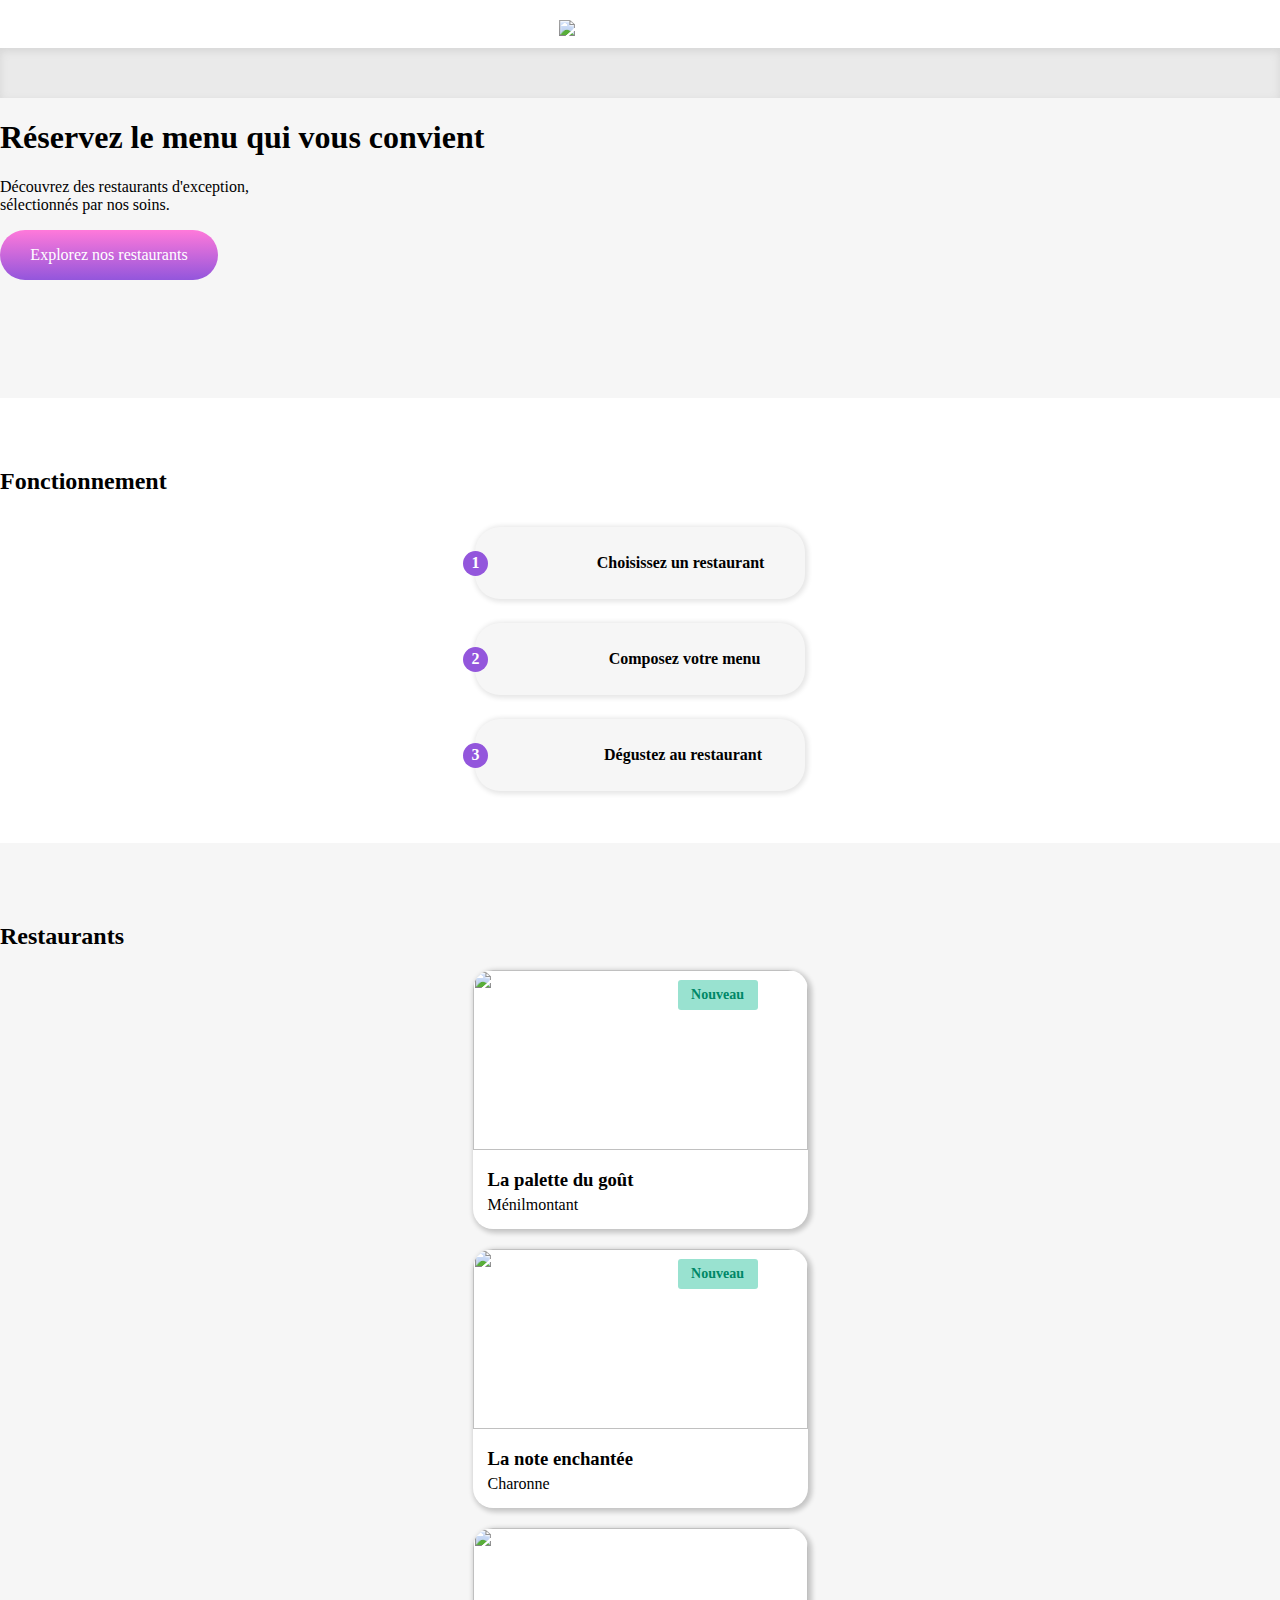
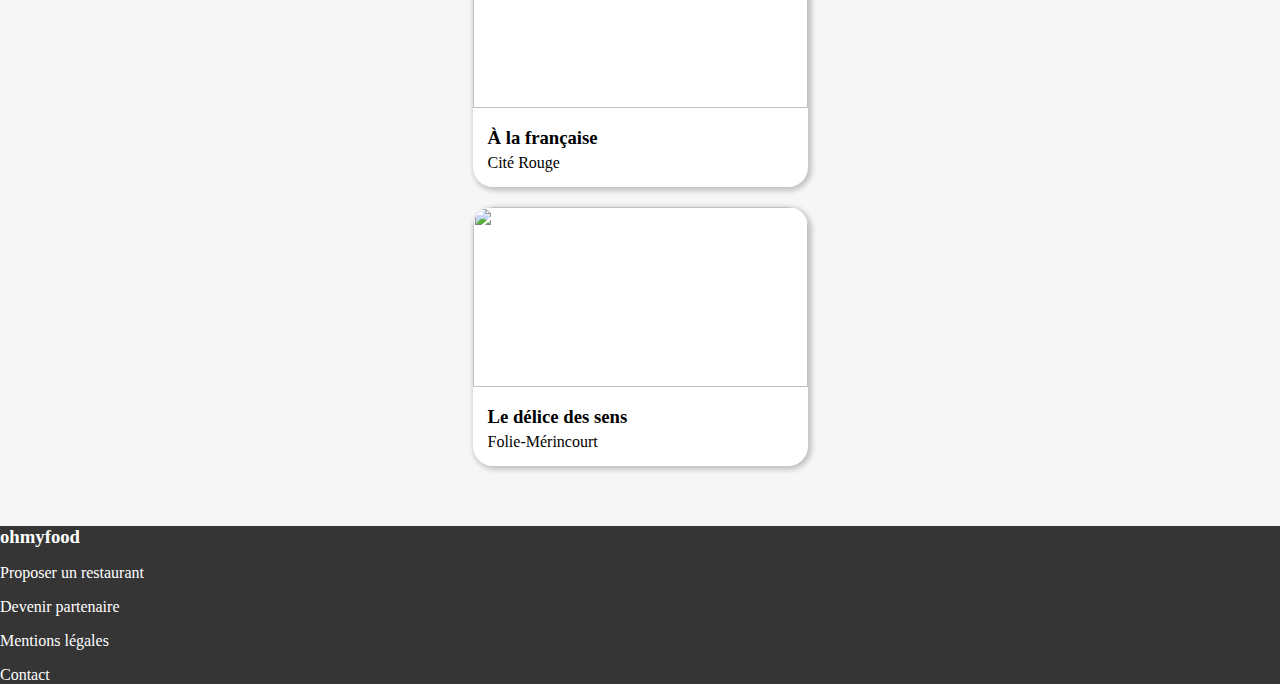
==== index.html @ 81ac6bda "cards p and h3" ====
<!DOCTYPE html>
<html lang="fr">
    <head>
        <meta charset="utf-8">
        <meta name="viewport" content="device-width, initial-scale=1" />
        <link rel="stylesheet" href="style.css">
        <script src="https://kit.fontawesome.com/7bc0871253.js" crossorigin="anonymous"></script>
        <title>Oh my food</title>
    </head>

    <body>
        <div class="body_warper">
            <header> <!--présent sur toutes les pages / juste le logo-->
                <div class="logo_header">
                    <img src="images/logo/ohmyfood.png">
                </div>
            </header>

            <section class="search"> <!-- zone de recherche-->
                <div class="search_location">
                    <i class="fas fa-map-marker-alt"></i><input type="text" class="input">
                </div>
                <div class="reservation">
                    <div class="reservation_flex">
                        <h1>Réservez le menu qui vous convient</h1>
                        <p>Découvrez des restaurants d'exception,<br>sélectionnés par nos soins.</p>
                        <div class="gradient_button"><p>Explorez nos restaurants</p></div>
                    </div>
                </div>
            </section>

            <section class="operation"> <!-- fonctionnement-->
                <div class="op_warper"> <!-- bloc fonctionnement-->
                    <h2>Fonctionnement</h2>
                    <div class="op_center">
                        <div class="choose"> <!-- 1/3 choisissez ... -->
                            <div class="number">
                                <p>1</p>
                            </div>
                            <div class="warper_align">
                                <i class="fas fa-mobile-alt"></i>
                                <p>Choisissez un restaurant</p>
                            </div>    
                        </div>
                        <div class="compose"><!-- 2/3 composez ... -->
                            <div class="number">
                                <p>2</p>
                            </div>
                            <div class="warper_align">
                                <i class="fas fa-list-ul"></i>
                                <p>Composez votre menu</p>
                            </div>
                        </div>
                        <div class="taste"><!-- 3/3 dégustez ... -->
                            <div class="number">
                                <p>3</p>
                            </div>
                            <div class="warper_align">
                                <i class="fas fa-store"></i>
                                <p>Dégustez au restaurant</p>
                            </div>
                        </div>
                    </div>
                </div>

            </section>

            <section class="menus"> <!-- présentation des menus-->
                <div class="restaurants">
                    <h2>Restaurants</h2>
                    <div class="card_warper">
                        <div class="card"> <!-- 1/4 -->
                            <div class="new"><p class="green_new">Nouveau</p></div>
                            <div class="image">
                                <img src="images/restaurants/jay-wennington-N_Y88TWmGwA-unsplash.jpg">
                            </div>
                            <h3>La palette du goût</h3>
                            <p class="town">Ménilmontant</p>
                            <div class="heart"></div> <!-- icon coeur à mettre -->
                        </div>
                        <div class="card"> <!-- 2/4 -->
                            <div class="new"><p class="green_new">Nouveau</p></div>
                            <div class="image">
                                <img src="images/restaurants/stil-u2Lp8tXIcjw-unsplash.jpg">
                            </div>
                            <h3>La note enchantée</h3>
                            <p class="town">Charonne</p>
                            <div class="heart"></div> <!-- icon coeur à mettre -->
                        </div>
                        <div class="card"> <!-- 3/4 -->
                            <div class="image">
                                <img src="images/restaurants/toa-heftiba-DQKerTsQwi0-unsplash.jpg">
                            </div>
                            <h3>À la française</h3>
                            <p class="town">Cité Rouge</p>
                            <div class="heart"></div> <!-- icon coeur à mettre -->
                        </div>
                        <div class="card"> <!-- 4/4 -->
                            <div class="image">
                                <img src="images/restaurants/louis-hansel-shotsoflouis-qNBGVyOCY8Q-unsplash.jpg">
                            </div>
                            <h3>Le délice des sens</h3>
                            <p class="town">Folie-Mérincourt</p>
                            <div class="heart"></div> <!-- icon coeur à mettre -->
                        </div>
                    </div>
                </div>
            </section>

            <footer> <!-- présent sur toutes les pages / contact renvoie à une adresse mail-->
                <div class="footer">
                    <h3>ohmyfood</h3>
                    <p><i class="fas fa-utensils"></i>Proposer un restaurant</p>
                    <P><i class="fas fa-hands-helping"></i>Devenir partenaire</P>
                    <p>Mentions légales</p>
                    <p>Contact</p>
                </div>
            </footer>
        </div> <!--fin div .body_warper-->
    </body>

</html>
---- style.css ----
/* Css */

/* Polices */
@font-face
{
    font-family: 'Shrikhand';
    src: url('polices/Shrikhand-Regular.ttf');
    font-family: 'Roboto';
    src: url('polices/Roboto-Regular.ttf');
}

/* Styles généraux */
body
{
    margin: 0;
    font-family: 'Roboto';
}
.body_warper
{
    max-width: 1600px;
    margin: 0 auto;
}
.image img
    {
        width:335px;
        height:180px;
        object-fit: cover;
        border-radius: 20px 20px 0 0;
    }
.number
{
    background-color: #9356DC;
    width: 25px;
    height: 25px;
    border-radius: 25px;display: flex;
    align-items: center;
    justify-content: center;
    position: absolute;
    left: 0;
    bottom: 35px;
}
.fa-mobile-alt, .fa-list-ul
{
    color:#7e7e7e;
    font-size:20px;
}
.fa-store
{
    color: #9356DC;
    font-size:20px;
}

.operation p
{
    font-weight:900;
}
/* Header */
.logo_header
{
    display: flex;
    justify-content: center;
    margin-top: 20px;
    margin-bottom: 12px;
}
.logo_header img
{
    width:163px;
}
/* Section */
.menus, .search
{
    background-color: #f6f6f6;
}
/* Search */
.search_location
{
    background-color: #eaeaea;
    display: flex;
    align-items: center;
    justify-content: center;
    height: 50px;
    box-shadow: inset 0px 3px 8px 0px #d5d5d5;
}
.fa-map-marker-alt
{
    color:#353535
}
.input
{
    border:none;
    background-color: #eaeaea;
    font-family: 'Roboto';
    margin-left: 10px;
    color:#353535
}
.search
{
    height: 350px;
}
.gradient_button
{
    width: 218px;
    height: 50px;
    background: linear-gradient(#FF79DA, #9356DC);
    border-radius: 30px;
    display: flex;
    align-items: center;
    justify-content: center;
}
.gradient_button p
{
    color:white;
}
/* Fonctionnement */
.warper_align
{
    display: flex;
    align-items: center;
    justify-content: space-around;
    width: 330px;
    height: 72px;
    background-color: #f6f6f6;
    border-radius: 25px;
    box-shadow: 1px 1px 5px 2px rgba(0, 0, 0, 0.1);
}
.op_center
{
    display: flex;
    flex-direction: column;
    align-items: center;
}
.choose, .compose, .taste
{
    position: relative;
    padding:12px;
}
.number p
{
    color: white;
}
.operation
{
    padding: 50px 0 40px 0;
}
/* Restaurants */
.new
{
    background-color: #99E2D0;
    position: absolute;
    left: 205px;
    top: 10px;
    width: 80px;
    height: 30px;
    display: flex;
    align-items: center;
    justify-content: center;
    border-radius: 3px;
}
.new p
{
    color:#008766;
    font-size: 14px;
    font-weight: bold;
}
.card
{   background-color: white;
    margin-bottom: 20px;
    border-radius: 20px;
    box-shadow: 2px 2px 5px 2px rgba(0, 0, 0, 0.2);
    max-width: 335px;
    position: relative;
}
.card_warper
{
    display: flex;
    flex-direction: column;
    align-items: center;
}
.menus
{
    padding: 60px 0 40px 0;
}
.card h3 
{
    margin: 15px 0 0 15px;
}
.card .town
{
    margin: 5px 0 15px 15px;
}
/* Footer */
footer
{
    background-color: #353535;
}
.fa-utensils, .fa-hands-helping
{
    color:white;
}
footer p
{
    color: white;
}
footer h3
{
    font-family: 'Shrikhand';
    color:white;
    margin:0;
}
/* Mobile */
@media all and (min-width:375px) and (max-width:500px)
{
    .image img
    {
        width:300px;
        height:180px;
        object-fit: cover;
    }
    footer
    {
        padding:20px;
    }
}
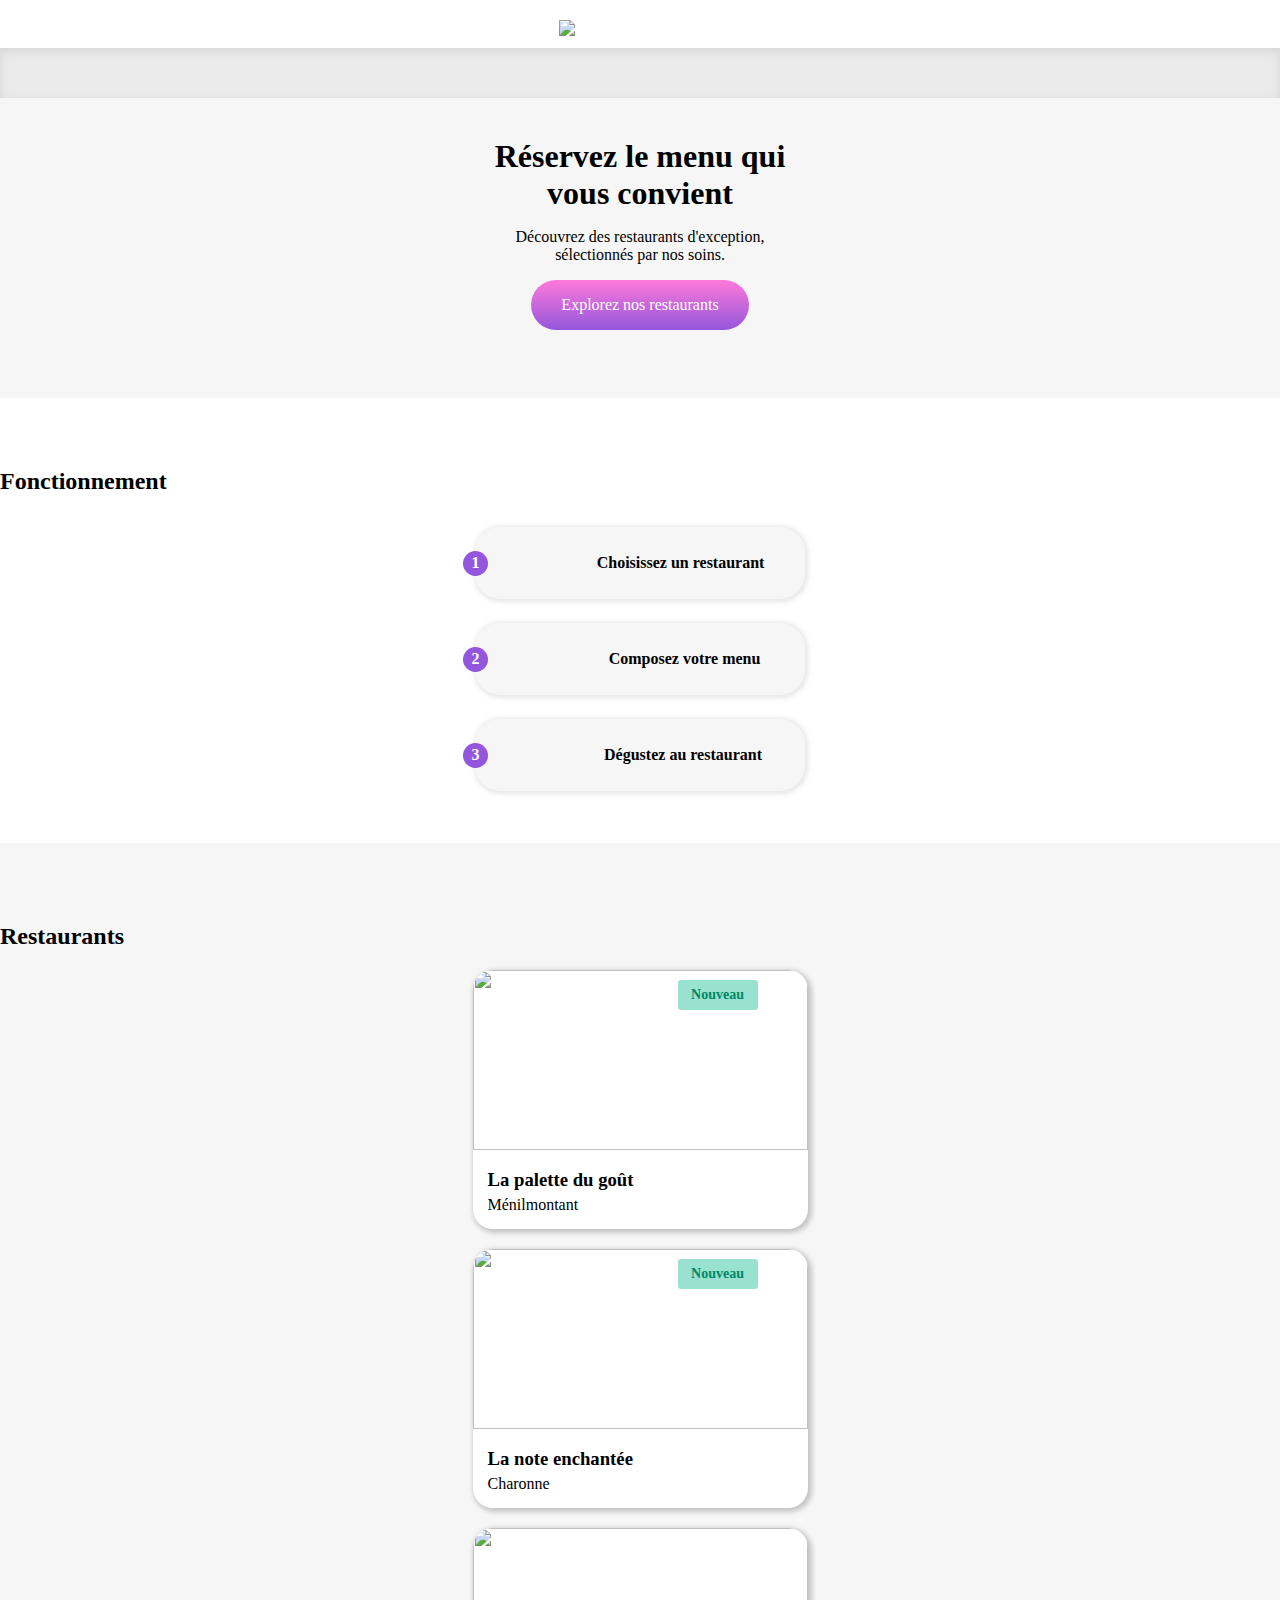
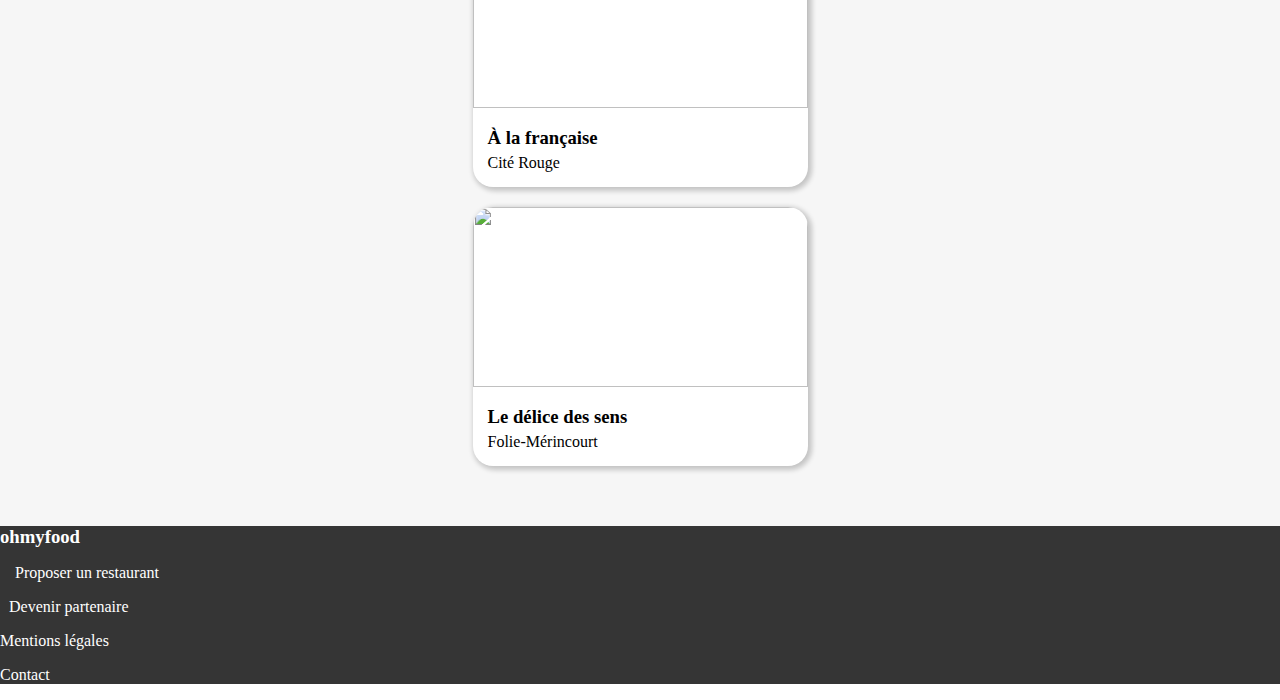
==== commit 9844afd8: "index 1st draft" ====
--- a/index.html
+++ b/index.html
@@ -22,7 +22,7 @@
                 </div>
                 <div class="reservation">
                     <div class="reservation_flex">
-                        <h1>Réservez le menu qui vous convient</h1>
+                        <h1>Réservez le menu qui<br> vous convient</h1>
                         <p>Découvrez des restaurants d'exception,<br>sélectionnés par nos soins.</p>
                         <div class="gradient_button"><p>Explorez nos restaurants</p></div>
                     </div>
@@ -55,7 +55,7 @@
                             <div class="number">
                                 <p>3</p>
                             </div>
-                            <div class="warper_align">
+                            <div class="warper_align color_hover">
                                 <i class="fas fa-store"></i>
                                 <p>Dégustez au restaurant</p>
                             </div>
@@ -71,6 +71,7 @@
                     <div class="card_warper">
                         <div class="card"> <!-- 1/4 -->
                             <div class="new"><p class="green_new">Nouveau</p></div>
+                            <div class="heart"><i class="far fa-heart"></i></div>
                             <div class="image">
                                 <img src="images/restaurants/jay-wennington-N_Y88TWmGwA-unsplash.jpg">
                             </div>
@@ -80,6 +81,7 @@
                         </div>
                         <div class="card"> <!-- 2/4 -->
                             <div class="new"><p class="green_new">Nouveau</p></div>
+                            <div class="heart"><i class="far fa-heart"></i></div>
                             <div class="image">
                                 <img src="images/restaurants/stil-u2Lp8tXIcjw-unsplash.jpg">
                             </div>
@@ -88,6 +90,7 @@
                             <div class="heart"></div> <!-- icon coeur à mettre -->
                         </div>
                         <div class="card"> <!-- 3/4 -->
+                            <div class="heart"><i class="far fa-heart"></i></div>
                             <div class="image">
                                 <img src="images/restaurants/toa-heftiba-DQKerTsQwi0-unsplash.jpg">
                             </div>
@@ -96,6 +99,7 @@
                             <div class="heart"></div> <!-- icon coeur à mettre -->
                         </div>
                         <div class="card"> <!-- 4/4 -->
+                            <div class="heart"><i class="far fa-heart"></i></div>
                             <div class="image">
                                 <img src="images/restaurants/louis-hansel-shotsoflouis-qNBGVyOCY8Q-unsplash.jpg">
                             </div>
--- a/style.css
+++ b/style.css
@@ -54,6 +54,10 @@
 {
     font-weight:900;
 }
+a
+{
+    text-decoration:none;
+}
 /* Header */
 .logo_header
 {
@@ -110,6 +114,21 @@
 .gradient_button p
 {
     color:white;
+}
+.reservation p
+{
+    text-align: center;
+}
+.reservation h1
+{
+    text-align: center;
+    margin: 40px 0 0 0;
+}
+.reservation_flex
+{
+    display: flex;
+    flex-direction: column;
+    align-items: center;
 }
 /* Fonctionnement */
 .warper_align
@@ -122,6 +141,10 @@
     background-color: #f6f6f6;
     border-radius: 25px;
     box-shadow: 1px 1px 5px 2px rgba(0, 0, 0, 0.1);
+}
+.warper_align .color_hover:hover
+{
+    background-color: #f5edff;
 }
 .op_center
 {
@@ -188,6 +211,16 @@
 {
     margin: 5px 0 15px 15px;
 }
+.fa-heart
+{
+    font-size: 20px;
+}
+.heart 
+{
+    position: absolute;
+    top: 205px;
+    right: 30px;
+}
 /* Footer */
 footer
 {
@@ -196,6 +229,14 @@
 .fa-utensils, .fa-hands-helping
 {
     color:white;
+}
+.fa-utensils
+{
+    margin-right: 15px;
+}
+.fa-hands-helping
+{
+    margin-right: 9px;
 }
 footer p
 {
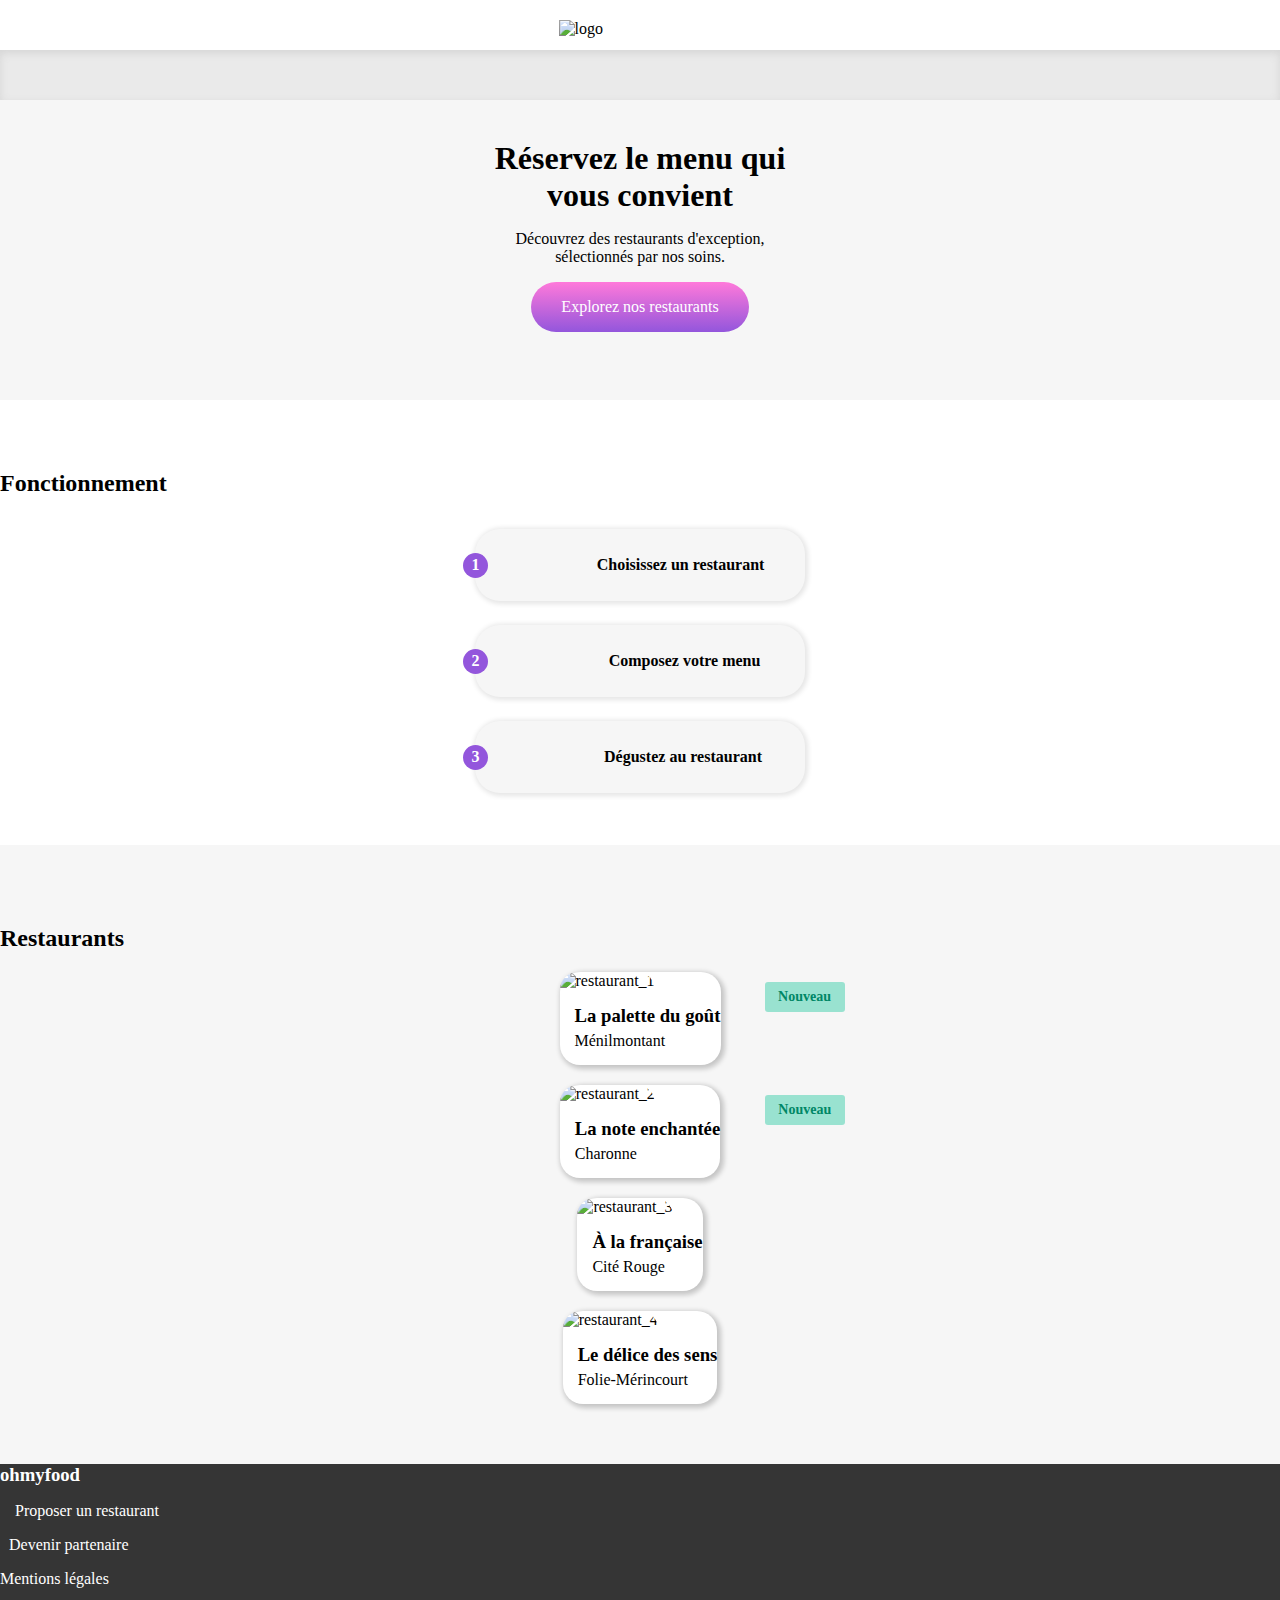
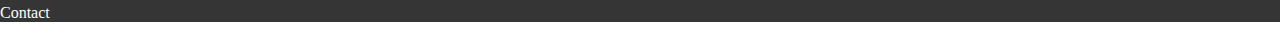
==== commit 04fcb79f: "pages 1st features draft" ====
--- a/index.html
+++ b/index.html
@@ -12,7 +12,7 @@
         <div class="body_warper">
             <header> <!--présent sur toutes les pages / juste le logo-->
                 <div class="logo_header">
-                    <img src="images/logo/ohmyfood.png">
+                    <img src="images/logo/ohmyfood.png" alt="logo">
                 </div>
             </header>
 
@@ -55,7 +55,7 @@
                             <div class="number">
                                 <p>3</p>
                             </div>
-                            <div class="warper_align color_hover">
+                            <div class="warper_align color">
                                 <i class="fas fa-store"></i>
                                 <p>Dégustez au restaurant</p>
                             </div>
@@ -73,7 +73,7 @@
                             <div class="new"><p class="green_new">Nouveau</p></div>
                             <div class="heart"><i class="far fa-heart"></i></div>
                             <div class="image">
-                                <img src="images/restaurants/jay-wennington-N_Y88TWmGwA-unsplash.jpg">
+                                <img src="images/restaurants/jay-wennington-N_Y88TWmGwA-unsplash.jpg" alt="restaurant_1">
                             </div>
                             <h3>La palette du goût</h3>
                             <p class="town">Ménilmontant</p>
@@ -83,7 +83,7 @@
                             <div class="new"><p class="green_new">Nouveau</p></div>
                             <div class="heart"><i class="far fa-heart"></i></div>
                             <div class="image">
-                                <img src="images/restaurants/stil-u2Lp8tXIcjw-unsplash.jpg">
+                                <img src="images/restaurants/stil-u2Lp8tXIcjw-unsplash.jpg" alt="restaurant_2">
                             </div>
                             <h3>La note enchantée</h3>
                             <p class="town">Charonne</p>
@@ -92,7 +92,7 @@
                         <div class="card"> <!-- 3/4 -->
                             <div class="heart"><i class="far fa-heart"></i></div>
                             <div class="image">
-                                <img src="images/restaurants/toa-heftiba-DQKerTsQwi0-unsplash.jpg">
+                                <img src="images/restaurants/toa-heftiba-DQKerTsQwi0-unsplash.jpg" alt="restaurant_3">
                             </div>
                             <h3>À la française</h3>
                             <p class="town">Cité Rouge</p>
@@ -101,7 +101,7 @@
                         <div class="card"> <!-- 4/4 -->
                             <div class="heart"><i class="far fa-heart"></i></div>
                             <div class="image">
-                                <img src="images/restaurants/louis-hansel-shotsoflouis-qNBGVyOCY8Q-unsplash.jpg">
+                                <img src="images/restaurants/louis-hansel-shotsoflouis-qNBGVyOCY8Q-unsplash.jpg" alt="restaurant_4">
                             </div>
                             <h3>Le délice des sens</h3>
                             <p class="town">Folie-Mérincourt</p>
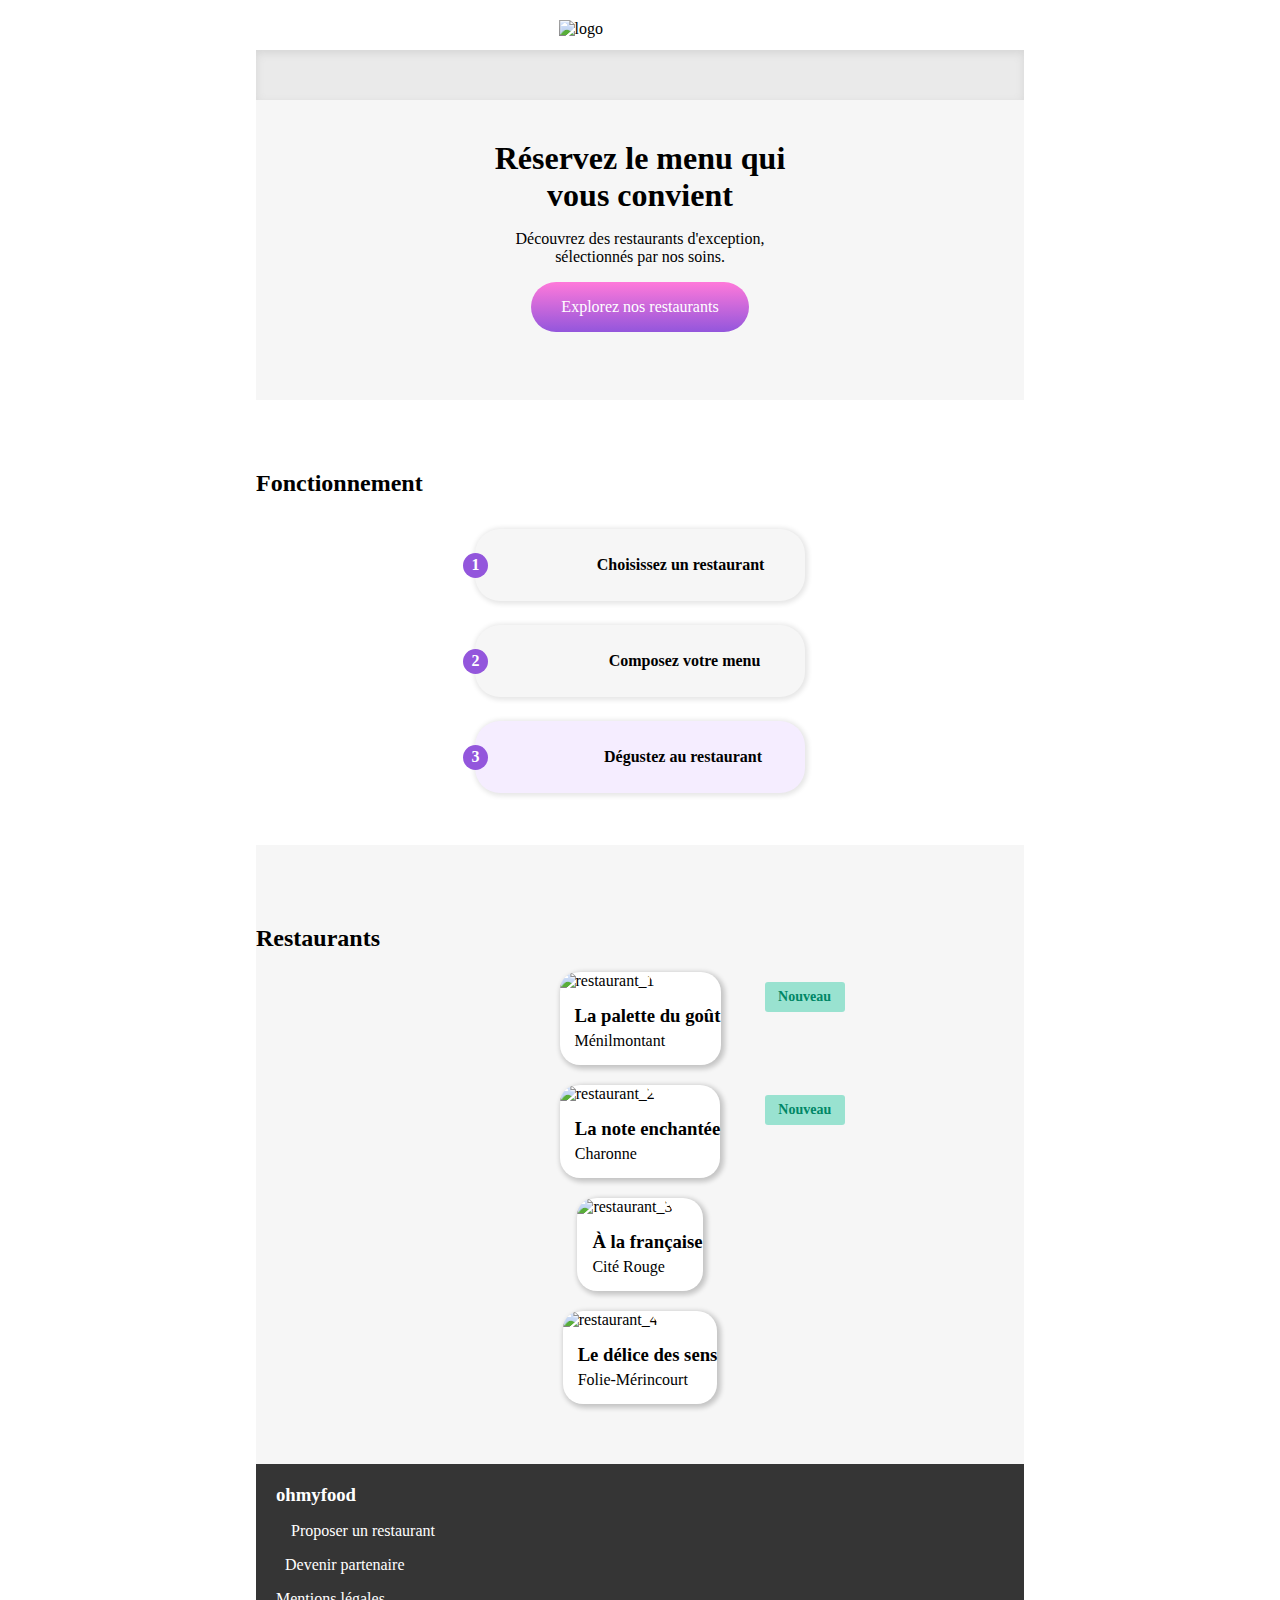
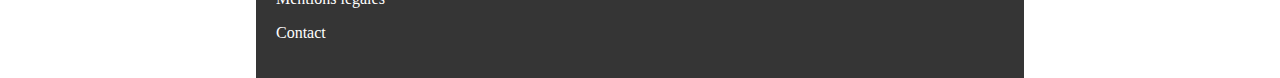
==== commit 494cc1ae: "heart color hover tests" ====
--- a/index.html
+++ b/index.html
@@ -91,6 +91,7 @@
                         </div>
                         <div class="card"> <!-- 3/4 -->
                             <div class="heart"><i class="far fa-heart"></i></div>
+                            <div class="heart color_hover"><i class="fas fa-heart"></i></div>
                             <div class="image">
                                 <img src="images/restaurants/toa-heftiba-DQKerTsQwi0-unsplash.jpg" alt="restaurant_3">
                             </div>
--- a/style.css
+++ b/style.css
@@ -17,7 +17,7 @@
 }
 .body_warper
 {
-    max-width: 1600px;
+    max-width: 768px;
     margin: 0 auto;
 }
 .image img
@@ -142,7 +142,7 @@
     border-radius: 25px;
     box-shadow: 1px 1px 5px 2px rgba(0, 0, 0, 0.1);
 }
-.warper_align .color_hover:hover
+.color
 {
     background-color: #f5edff;
 }
@@ -213,7 +213,7 @@
 }
 .fa-heart
 {
-    font-size: 20px;
+    font-size: 21px;
 }
 .heart 
 {
@@ -221,10 +221,27 @@
     top: 205px;
     right: 30px;
 }
+.heart:hover
+{
+    display:hidden;
+}
+.color_hover:hover
+{
+    cursor: pointer;
+    background: -webkit-linear-gradient(#FF79DA, #9356DC);
+    background-clip: text;
+    -webkit-background-clip: text;
+    -webkit-text-fill-color: transparent;
+}
+.color_hover
+{
+    display: hidden;
+}
 /* Footer */
 footer
 {
     background-color: #353535;
+    padding:20px;
 }
 .fa-utensils, .fa-hands-helping
 {
@@ -249,16 +266,3 @@
     margin:0;
 }
 /* Mobile */
-@media all and (min-width:375px) and (max-width:500px)
-{
-    .image img
-    {
-        width:300px;
-        height:180px;
-        object-fit: cover;
-    }
-    footer
-    {
-        padding:20px;
-    }
-}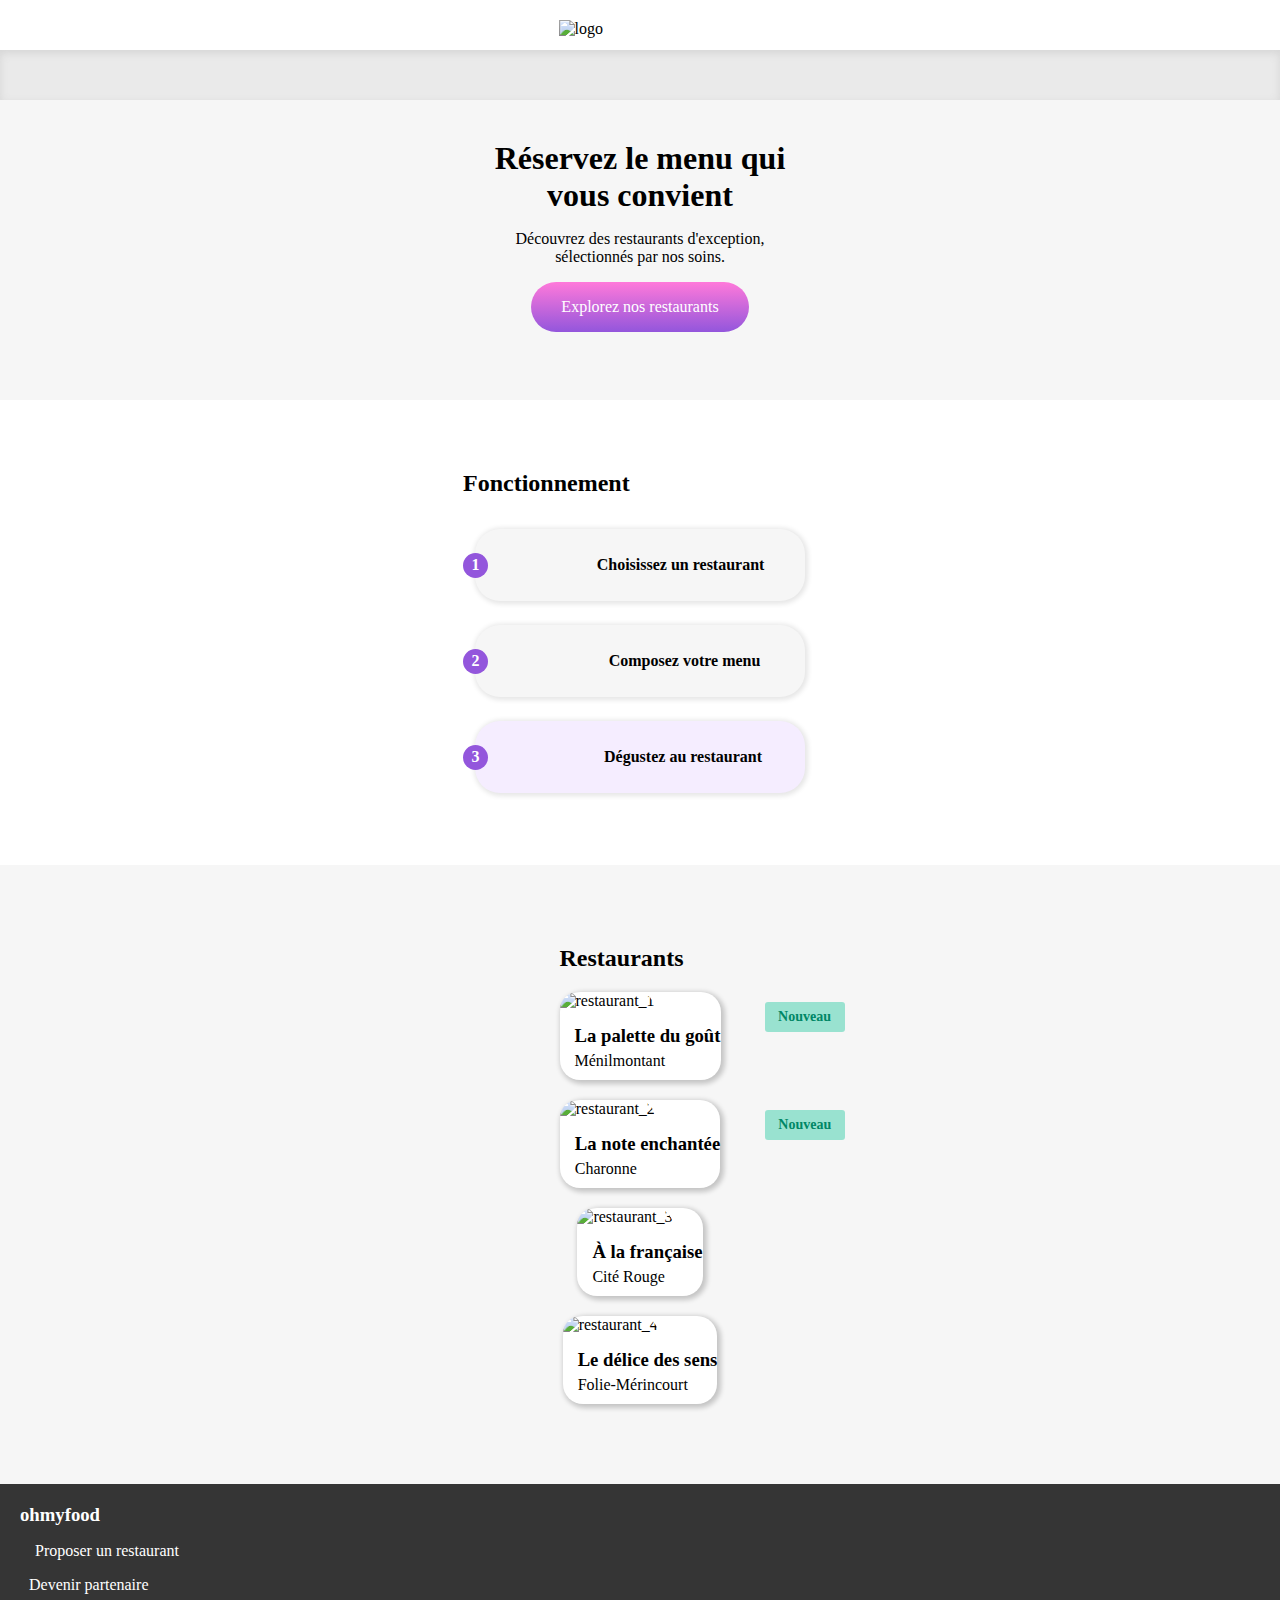
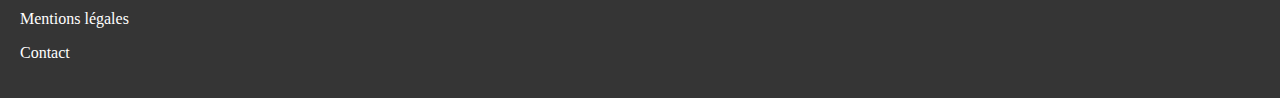
==== commit 416c4a1d: "adding anchor links to pages + aligning titles" ====
--- a/index.html
+++ b/index.html
@@ -9,7 +9,7 @@
     </head>
 
     <body>
-        <div class="body_warper">
+        <div class="body_wrapper">
             <header> <!--présent sur toutes les pages / juste le logo-->
                 <div class="logo_header">
                     <img src="images/logo/ohmyfood.png" alt="logo">
@@ -30,14 +30,14 @@
             </section>
 
             <section class="operation"> <!-- fonctionnement-->
-                <div class="op_warper"> <!-- bloc fonctionnement-->
+                <div class="op_wrapper"> <!-- bloc fonctionnement-->
                     <h2>Fonctionnement</h2>
                     <div class="op_center">
                         <div class="choose"> <!-- 1/3 choisissez ... -->
                             <div class="number">
                                 <p>1</p>
                             </div>
-                            <div class="warper_align">
+                            <div class="wrapper_align">
                                 <i class="fas fa-mobile-alt"></i>
                                 <p>Choisissez un restaurant</p>
                             </div>    
@@ -46,7 +46,7 @@
                             <div class="number">
                                 <p>2</p>
                             </div>
-                            <div class="warper_align">
+                            <div class="wrapper_align">
                                 <i class="fas fa-list-ul"></i>
                                 <p>Composez votre menu</p>
                             </div>
@@ -55,7 +55,7 @@
                             <div class="number">
                                 <p>3</p>
                             </div>
-                            <div class="warper_align color">
+                            <div class="wrapper_align color">
                                 <i class="fas fa-store"></i>
                                 <p>Dégustez au restaurant</p>
                             </div>
@@ -68,46 +68,54 @@
             <section class="menus"> <!-- présentation des menus-->
                 <div class="restaurants">
                     <h2>Restaurants</h2>
-                    <div class="card_warper">
-                        <div class="card"> <!-- 1/4 -->
-                            <div class="new"><p class="green_new">Nouveau</p></div>
-                            <div class="heart"><i class="far fa-heart"></i></div>
-                            <div class="image">
-                                <img src="images/restaurants/jay-wennington-N_Y88TWmGwA-unsplash.jpg" alt="restaurant_1">
+                    <div class="card_wrapper">
+                        <a href="palette_du_gout.html">
+                            <div class="card"> <!-- 1/4 -->
+                                <div class="new"><p class="green_new">Nouveau</p></div>
+                                <div class="heart"><i class="far fa-heart"></i></div>
+                                <div class="image">
+                                    <img src="images/restaurants/jay-wennington-N_Y88TWmGwA-unsplash.jpg" alt="restaurant_1">
+                                </div>
+                                <h3>La palette du goût</h3>
+                                <p class="town">Ménilmontant</p>
+                                <div class="heart"></div> <!-- icon coeur à mettre -->
                             </div>
-                            <h3>La palette du goût</h3>
-                            <p class="town">Ménilmontant</p>
-                            <div class="heart"></div> <!-- icon coeur à mettre -->
-                        </div>
-                        <div class="card"> <!-- 2/4 -->
-                            <div class="new"><p class="green_new">Nouveau</p></div>
-                            <div class="heart"><i class="far fa-heart"></i></div>
-                            <div class="image">
-                                <img src="images/restaurants/stil-u2Lp8tXIcjw-unsplash.jpg" alt="restaurant_2">
+                        </a>
+                        <a href="note_enchantee.html">
+                            <div class="card"> <!-- 2/4 -->
+                                <div class="new"><p class="green_new">Nouveau</p></div>
+                                <div class="heart"><i class="far fa-heart"></i></div>
+                                <div class="image">
+                                    <img src="images/restaurants/stil-u2Lp8tXIcjw-unsplash.jpg" alt="restaurant_2">
+                                </div>
+                                <h3>La note enchantée</h3>
+                                <p class="town">Charonne</p>
+                                <div class="heart"></div> <!-- icon coeur à mettre -->
                             </div>
-                            <h3>La note enchantée</h3>
-                            <p class="town">Charonne</p>
-                            <div class="heart"></div> <!-- icon coeur à mettre -->
-                        </div>
-                        <div class="card"> <!-- 3/4 -->
-                            <div class="heart"><i class="far fa-heart"></i></div>
-                            <div class="heart color_hover"><i class="fas fa-heart"></i></div>
-                            <div class="image">
-                                <img src="images/restaurants/toa-heftiba-DQKerTsQwi0-unsplash.jpg" alt="restaurant_3">
+                        </a>
+                        <a href="a_la_francaise.html">
+                            <div class="card"> <!-- 3/4 -->
+                                <div class="heart"><i class="far fa-heart"></i></div>
+                                <div class="heart color_hover"><i class="fas fa-heart"></i></div>
+                                <div class="image">
+                                    <img src="images/restaurants/toa-heftiba-DQKerTsQwi0-unsplash.jpg" alt="restaurant_3">
+                                </div>
+                                <h3>À la française</h3>
+                                <p class="town">Cité Rouge</p>
+                                <div class="heart"></div> <!-- icon coeur à mettre -->
                             </div>
-                            <h3>À la française</h3>
-                            <p class="town">Cité Rouge</p>
-                            <div class="heart"></div> <!-- icon coeur à mettre -->
-                        </div>
-                        <div class="card"> <!-- 4/4 -->
-                            <div class="heart"><i class="far fa-heart"></i></div>
-                            <div class="image">
-                                <img src="images/restaurants/louis-hansel-shotsoflouis-qNBGVyOCY8Q-unsplash.jpg" alt="restaurant_4">
+                        </a>
+                        <a href="delice_des_sens.html">
+                            <div class="card"> <!-- 4/4 -->
+                                <div class="heart"><i class="far fa-heart"></i></div>
+                                <div class="image">
+                                    <img src="images/restaurants/louis-hansel-shotsoflouis-qNBGVyOCY8Q-unsplash.jpg" alt="restaurant_4">
+                                </div>
+                                <h3>Le délice des sens</h3>
+                                <p class="town">Folie-Mérincourt</p>
+                                <div class="heart"></div> <!-- icon coeur à mettre -->
                             </div>
-                            <h3>Le délice des sens</h3>
-                            <p class="town">Folie-Mérincourt</p>
-                            <div class="heart"></div> <!-- icon coeur à mettre -->
-                        </div>
+                        </a>
                     </div>
                 </div>
             </section>
@@ -118,10 +126,10 @@
                     <p><i class="fas fa-utensils"></i>Proposer un restaurant</p>
                     <P><i class="fas fa-hands-helping"></i>Devenir partenaire</P>
                     <p>Mentions légales</p>
-                    <p>Contact</p>
+                    <p><a href="mailto:ohmyfood@mail.com">Contact</a></p>
                 </div>
             </footer>
-        </div> <!--fin div .body_warper-->
+        </div> <!--fin div .body_wrapper-->
     </body>
 
 </html>--- a/style.css
+++ b/style.css
@@ -15,18 +15,13 @@
     margin: 0;
     font-family: 'Roboto';
 }
-.body_warper
-{
-    max-width: 768px;
-    margin: 0 auto;
-}
 .image img
-    {
-        width:335px;
-        height:180px;
-        object-fit: cover;
-        border-radius: 20px 20px 0 0;
-    }
+{
+    width:335px;
+    height:180px;
+    object-fit: cover;
+    border-radius: 20px 20px 0 0;
+}
 .number
 {
     background-color: #9356DC;
@@ -57,6 +52,7 @@
 a
 {
     text-decoration:none;
+    color: black;
 }
 /* Header */
 .logo_header
@@ -131,7 +127,7 @@
     align-items: center;
 }
 /* Fonctionnement */
-.warper_align
+.wrapper_align
 {
     display: flex;
     align-items: center;
@@ -163,7 +159,17 @@
 }
 .operation
 {
-    padding: 50px 0 40px 0;
+    padding: 30px 0 40px 0;
+}
+.op_wrapper
+{
+    padding:20px;
+    width: fit-content;
+    margin: 0 auto;
+}
+.op_wrapper h2
+{
+    display: inline-block;
 }
 /* Restaurants */
 .new
@@ -193,7 +199,7 @@
     max-width: 335px;
     position: relative;
 }
-.card_warper
+.card_wrapper
 {
     display: flex;
     flex-direction: column;
@@ -201,7 +207,17 @@
 }
 .menus
 {
-    padding: 60px 0 40px 0;
+    padding: 40px 0 40px 0;
+}
+.restaurants
+{
+    padding: 20px;
+    width: fit-content;
+    margin: 0 auto;
+}
+.restaurants h2
+{
+    display: inline-block;
 }
 .card h3 
 {
@@ -210,6 +226,7 @@
 .card .town
 {
     margin: 5px 0 15px 15px;
+    padding-bottom:10px;
 }
 .fa-heart
 {
@@ -265,4 +282,8 @@
     color:white;
     margin:0;
 }
+footer a
+{
+    color:white;
+}
 /* Mobile */
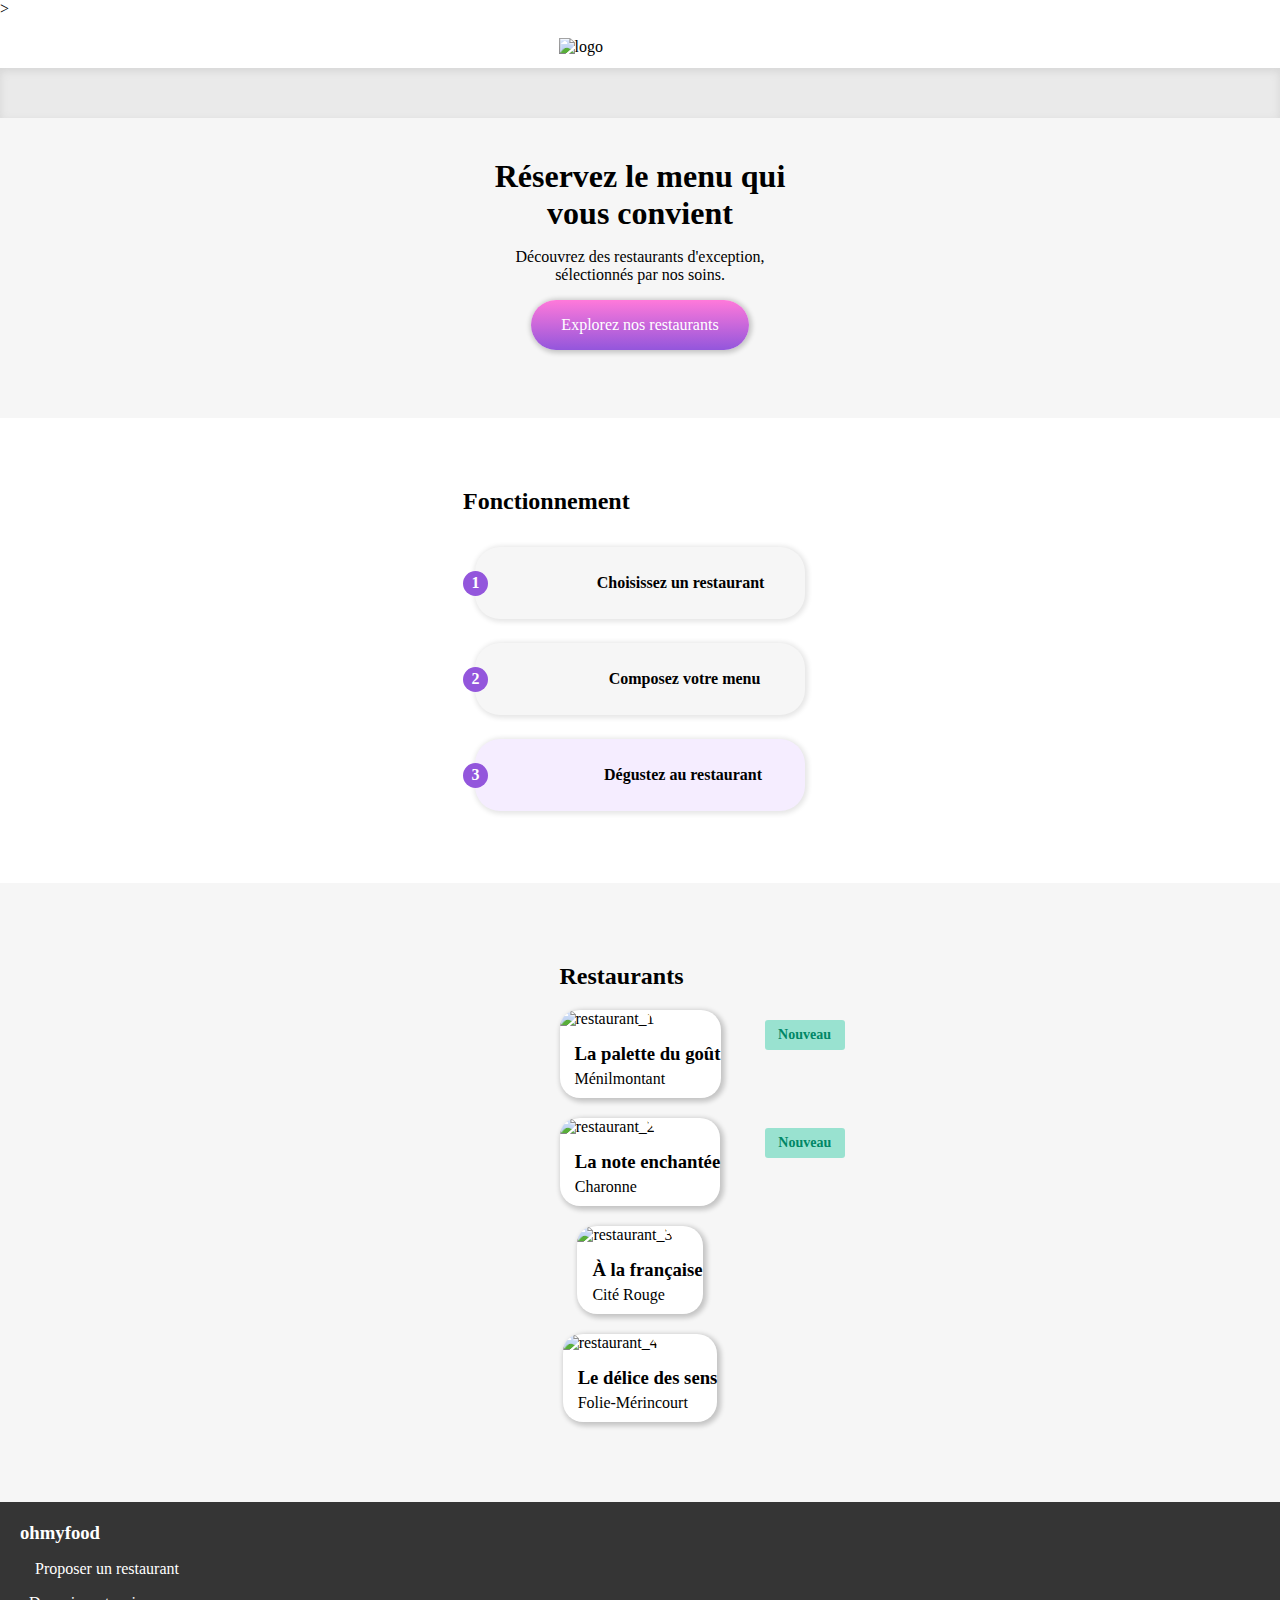
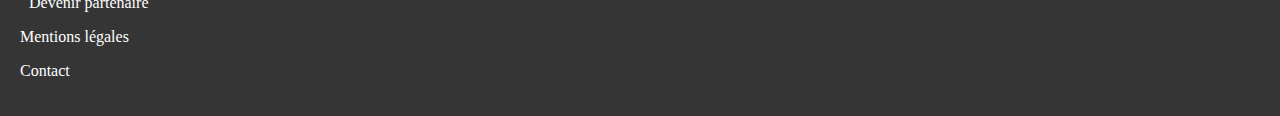
==== commit 960cb293: "heart animation all" ====
--- a/index.html
+++ b/index.html
@@ -4,12 +4,14 @@
         <meta charset="utf-8">
         <meta name="viewport" content="device-width, initial-scale=1" />
         <link rel="stylesheet" href="style.css">
+        <link rel="stylesheet" href="spinner.css">
         <script src="https://kit.fontawesome.com/7bc0871253.js" crossorigin="anonymous"></script>
         <title>Oh my food</title>
     </head>
 
     <body>
         <div class="body_wrapper">
+            <!-- rajouter une div avec classe pour l'animation du spinner -->>
             <header> <!--présent sur toutes les pages / juste le logo-->
                 <div class="logo_header">
                     <img src="images/logo/ohmyfood.png" alt="logo">
@@ -72,7 +74,10 @@
                         <a href="palette_du_gout.html">
                             <div class="card"> <!-- 1/4 -->
                                 <div class="new"><p class="green_new">Nouveau</p></div>
-                                <div class="heart"><i class="far fa-heart"></i></div>
+                                <div class="heart">
+                                    <i class="far fa-heart"></i>
+                                    <i class="fas fa-heart"></i>
+                                </div>
                                 <div class="image">
                                     <img src="images/restaurants/jay-wennington-N_Y88TWmGwA-unsplash.jpg" alt="restaurant_1">
                                 </div>
@@ -84,7 +89,10 @@
                         <a href="note_enchantee.html">
                             <div class="card"> <!-- 2/4 -->
                                 <div class="new"><p class="green_new">Nouveau</p></div>
-                                <div class="heart"><i class="far fa-heart"></i></div>
+                                <div class="heart">
+                                    <i class="far fa-heart"></i>
+                                    <i class="fas fa-heart"></i>
+                                </div>
                                 <div class="image">
                                     <img src="images/restaurants/stil-u2Lp8tXIcjw-unsplash.jpg" alt="restaurant_2">
                                 </div>
@@ -95,8 +103,10 @@
                         </a>
                         <a href="a_la_francaise.html">
                             <div class="card"> <!-- 3/4 -->
-                                <div class="heart"><i class="far fa-heart"></i></div>
-                                <div class="heart color_hover"><i class="fas fa-heart"></i></div>
+                                <div class="heart">
+                                    <i class="far fa-heart"></i>
+                                    <i class="fas fa-heart"></i>
+                                </div>
                                 <div class="image">
                                     <img src="images/restaurants/toa-heftiba-DQKerTsQwi0-unsplash.jpg" alt="restaurant_3">
                                 </div>
@@ -107,13 +117,15 @@
                         </a>
                         <a href="delice_des_sens.html">
                             <div class="card"> <!-- 4/4 -->
-                                <div class="heart"><i class="far fa-heart"></i></div>
+                                <div class="heart">
+                                    <i class="far fa-heart"></i>
+                                    <i class="fas fa-heart"></i>
+                                </div>
                                 <div class="image">
                                     <img src="images/restaurants/louis-hansel-shotsoflouis-qNBGVyOCY8Q-unsplash.jpg" alt="restaurant_4">
                                 </div>
                                 <h3>Le délice des sens</h3>
                                 <p class="town">Folie-Mérincourt</p>
-                                <div class="heart"></div> <!-- icon coeur à mettre -->
                             </div>
                         </a>
                     </div>
--- a/style.css
+++ b/style.css
@@ -106,6 +106,13 @@
     display: flex;
     align-items: center;
     justify-content: center;
+    box-shadow: 1px 1px 5px 2px rgba(0, 0, 0, 0.2);
+}
+.gradient_button:hover
+{
+    cursor: pointer;
+    background: linear-gradient(#F87ceb, #b866ed);
+    box-shadow: 1px 1px 5px 2px rgba(0, 0, 0, 0.4);
 }
 .gradient_button p
 {
@@ -232,28 +239,49 @@
 {
     font-size: 21px;
 }
-.heart 
+.heart .fas, .heart .far
 {
     position: absolute;
     top: 205px;
     right: 30px;
 }
-.heart:hover
-{
-    display:hidden;
-}
-.color_hover:hover
+.heart .fas
+{
+    opacity: 0;
+}
+.heart:hover >.fas
 {
     cursor: pointer;
     background: -webkit-linear-gradient(#FF79DA, #9356DC);
     background-clip: text;
     -webkit-background-clip: text;
     -webkit-text-fill-color: transparent;
-}
-.color_hover
-{
-    display: hidden;
-}
+    animation: opacity 800ms linear both;
+}
+@keyframes opacity
+{
+    from {
+        opacity:0;
+    }
+    to {
+        opacity:1;
+    }
+}
+.heart:hover >.far
+{
+    cursor: pointer;
+    animation: disparition 600ms linear both;
+}
+@keyframes disparition
+{
+    from {
+        opacity:1;
+    }
+    to {
+        opacity:0;
+    }
+}
+
 /* Footer */
 footer
 {
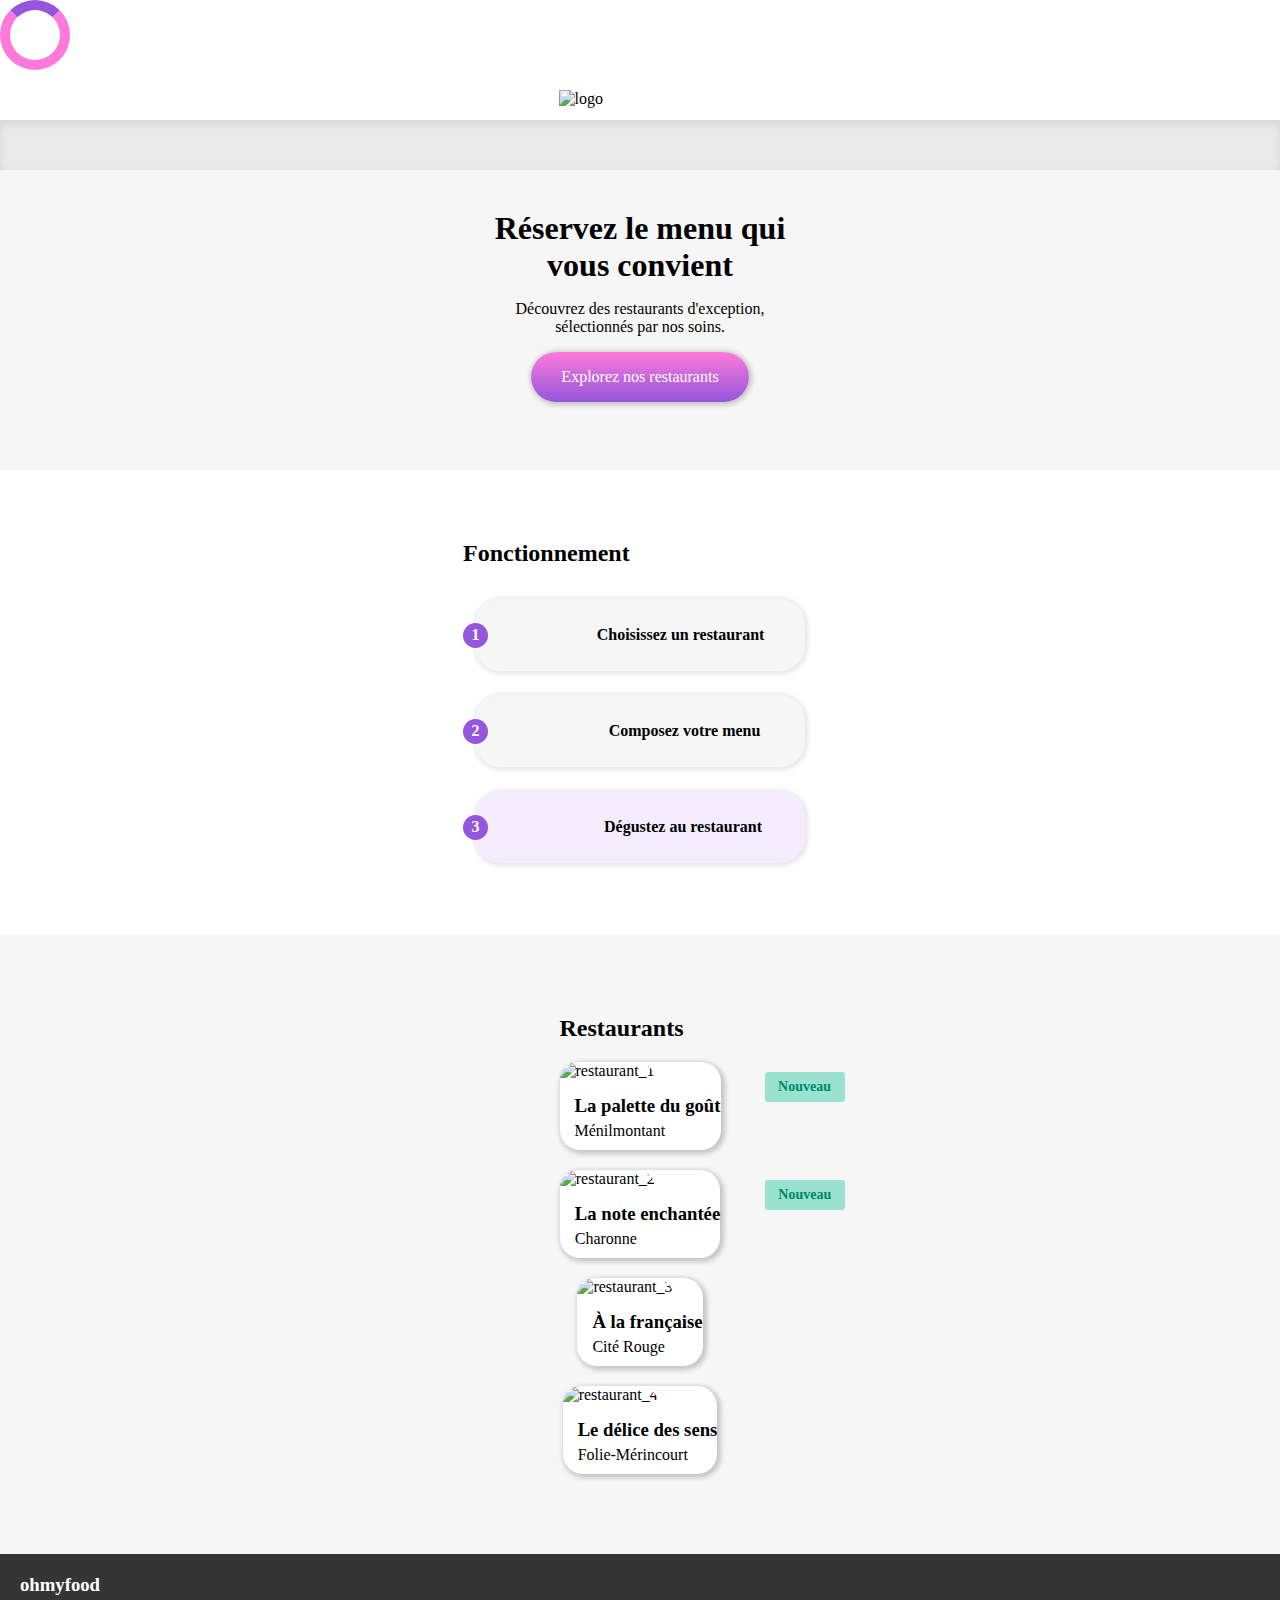
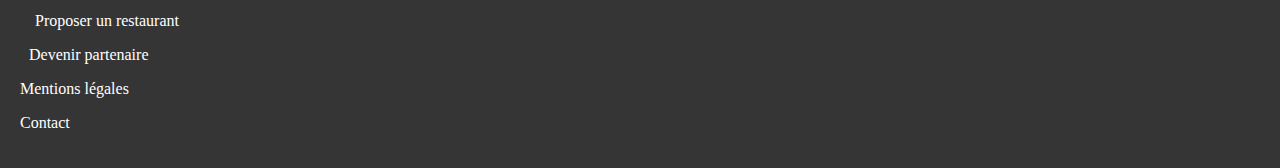
==== commit ceb4bac3: "starting spinner" ====
--- a/index.html
+++ b/index.html
@@ -10,8 +10,11 @@
     </head>
 
     <body>
+        
         <div class="body_wrapper">
-            <!-- rajouter une div avec classe pour l'animation du spinner -->>
+            <div class="loader_position">
+                <div class="loader"></div>
+            </div>
             <header> <!--présent sur toutes les pages / juste le logo-->
                 <div class="logo_header">
                     <img src="images/logo/ohmyfood.png" alt="logo">
--- a/spinner.css
+++ b/spinner.css
@@ -0,0 +1,19 @@
+.loader {
+  border: 10px solid #FF79DA;
+  border-top: 10px solid #9356DC;
+  border-radius: 50%;
+  width: 50px;
+  height: 50px;
+  animation: spin 2s linear;
+}
+
+@keyframes spin {
+  0% {  
+    transform: rotate(0deg);
+    opacity: 1;
+  }
+  100% { 
+    transform: rotate(360deg);
+    opacity: 0; 
+  }
+}